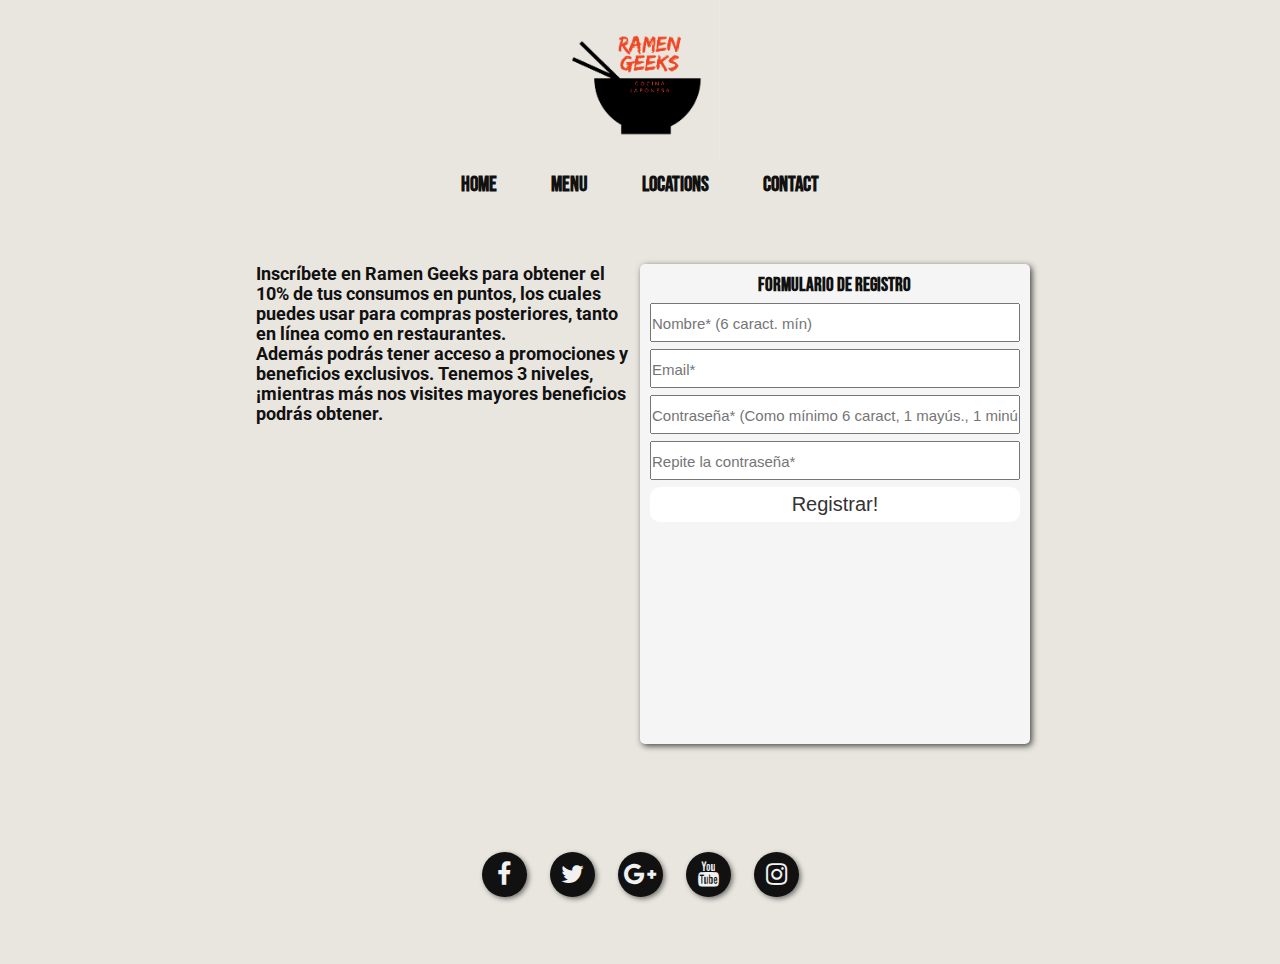
==== contact.html @ 48fc663a "init Restaurante Digital" ====
<!DOCTYPE html>
<html lang="es">

<head>
    <meta charset="UTF-8">
    <meta http-equiv="X-UA-Compatible" content="IE=edge">
    <meta name="viewport" content="width=device-width, initial-scale=1.0">
    <title>Contacts Ramen Geeks</title>
    <!-- CSS only -->
    <link href="https://cdn.jsdelivr.net/npm/bootstrap@5.2.0-beta1/dist/css/bootstrap.min.css" rel="stylesheet"
        integrity="sha384-0evHe/X+R7YkIZDRvuzKMRqM+OrBnVFBL6DOitfPri4tjfHxaWutUpFmBp4vmVor" crossorigin="anonymous">

    <link rel="preconnect" href="https://fonts.googleapis.com">
    <link rel="preconnect" href="https://fonts.gstatic.com" crossorigin>
    <link href="https://fonts.googleapis.com/css2?family=Bebas+Neue&family=Roboto:wght@500&display=swap"
        rel="stylesheet">
    <link rel="stylesheet" href="css/style.css">
    <link rel="stylesheet" href="css/locations.css">
    <link rel="stylesheet" href="css/responsive.css">
    <link rel="stylesheet" href="css/contacts.css">
    <link rel="stylesheet" href="https://cdnjs.cloudflare.com/ajax/libs/font-awesome/4.7.0/css/font-awesome.min.css">

</head>

<body>
    <div id="container">
        <div id="menu-top">
            <div id="top-logo">
                <img src="imagenes/logo2.png" alt="logoRamen">
            </div>
            <div id="menu-links">
                <div class="pages">
                    <a href="./index.html">Home</a>
                </div>
                <div class="pages">
                    <a href="./menu.html">Menu</a>
                </div>
                <div class="pages">
                    <a href="./locations.html">Locations</a>
                </div>
                <div class="pages">
                    <a href="./contact.html">Contact</a>
                </div>
            </div>
        </div>
    </div>
    <div id="middle-container">
        <h1></h1>
        <div id="sign-up">
            <h6 id="words-Lorem">
                Inscríbete en Ramen Geeks para obtener el 10% de tus consumos en puntos, los cuales puedes usar para
                compras posteriores, tanto en línea como en restaurantes. <br> 

                Además podrás tener acceso a promociones y beneficios exclusivos. Tenemos 3 niveles, ¡mientras más nos
                visites mayores beneficios podrás obtener. <br>
            </h6>
        </div>
        <form>
            <h3>Formulario de Registro</h3>
            <input type="text" placeholder="Nombre* (6 caract. mín)">
            <p></p>
            <input type="email" placeholder="Email*">
            <p></p>
            <input type="password" placeholder="Contraseña* (Como mínimo 6 caract, 1 mayús., 1 minús. y 1 núm)">
            <p></p>
            <input type="password" placeholder="Repite la contraseña*">
            <p></p>
            <!-- <input type="button" value="Registrar!">
            <button type="button">Registrar!</button> -->
            <input type="submit" value="Registrar!">
        </form>
    </div>
    <footer>
        <section class="buttons">
            <a href="https://es-es.facebook.com/" id="facebook" class="fa fa-facebook"></a>
            <a href="https://twitter.com/" id="twitter" class="fa fa-twitter"></a>
            <a href="https://google.com" id="google-plus" class="fa fa-google-plus"></a>
            <a href="https://youtube.com" id="youtube" class="fa fa-youtube"></a>
            <a href="https://instagram.com" id="instagram" class="fa fa-instagram"></a>
        </section>
    </footer>



    <!-- JavaScript -->
    <script src="js/main.js"></script>
</body>

</html>
---- css/style.css ----
* {
    margin: 0;
    padding: 0;
    box-sizing: border-box;
}

body {
    background-color: #e9e6df;
    color: #111;
    height: 100%;
    width: 100%;
    /*  font-family: 'IBM Plex Mono', sans-serif; */
    font-family: 'Bebas Neue';
    display: flex;
    align-items: center;
    justify-content: center;
    flex-direction: column;
}

#container {
    display: flex;
    align-items: center;
    justify-content: center;
    flex-direction: column;
}

#menu-top {
    height: 14em;
    width: 96em;
    background-color: #e9e6df;

}

#top-logo {
    height: 10em;
    width: 96em;
    display: flex;
    align-items: center;
    justify-content: center;
}

#top-logo img {
    height: 10em;
    width: 10em;



}

#menu-links {
    height: 3em;
    width: 96em;
    display: flex;
    align-items: center;
    justify-content: center;
}

.pages {
    padding: 0.5em;
    margin: 1.2em;
}


.pages a {
    text-decoration: none;
    color: #111;
    font-size: 1.3em;
    transition: 0.5s;
    font-weight: bold;

}

.pages:hover a {
    color: #f04622;
    transition: 0.5s;


}

.carousel {
    height: 20em;
    width: 50em;


}

.slide img {
    height: 20em;
    width: 60em;

}

#central-container {
    width: 60em;
    height: 20em;
    display: flex;
    align-items: center;
    justify-content: center;
}

#container-slider {

    width: 60em;
    height: 20em;
    display: flex;
    align-items: center;
    justify-content: center;

}

#aboutUs {
    width: 46em;
    height: 18em;
    background-color: #f04622;
    text-align: center;
    border-radius: 0.5em;
    margin-top: 4em;
    margin-bottom: 3em;

}

#aboutUs p {
    font-size: 0.8em;
    font-family: 'Roboto', sans-serif;
    margin: 0.5;
    text-align: left;
    padding: 0em 1.5em 0em 1.5em;
}

#aboutUs h1 {
    padding-top: 0.5em;
    font-size: 2.5em;
    font-family: 'Bebas Neue';
}

.baners {

    width: 100vw;
    max-width: 1600px;
    min-width: 320px;
    margin: auto;
    position: relative;


}

.baners img {
    width: 100%;

}

.box-link {
    position: absolute;
    top: 50%;
    left: 50%;
    transform: translate(-50%, -50%);
    text-align: center;
}

#baner1 {
    color: #e9e6df;



}

#baner1 a {
    color: #e9e6df;
    text-decoration: none;
    background-color: #f04622;
    padding: 0.7em;
    border-radius: 0.3em;
}


#baner2 {
    color: #e9e6df;
    margin: 4em
}

#baner2 a {
    color: #e9e6df;
    text-decoration: none;
    background-color: #f04622;
    padding: 0.7em;
    border-radius: 0.2em;
}
footer {
    height: 10em;
    width: 100vw;
    display: flex;
    justify-content: center;
    align-items: center;
    margin-top: 10px;
    margin-bottom: 10px;
    margin: 10px;
 


 
  }
 
 
  .buttons a {
    margin: 10px;
    text-decoration: none;
    font-size: 25px;
    width: 45px;
    height: 45px;
    line-height: 45px;
    text-align: center;
    background: #111;
    color: #f1f1f1;
    border-radius: 50%;
    box-shadow: 2px 2px 5px rgba(0, 0, 0, .5);
    transition: all .4s ease-in-out;
 
 
  }
 
  .buttons a:hover {
    transform: scale(1.3);
 
    background-color: #f1f1f1;
 
  }
 
  #facebook:hover {
    background-color: #3c70a4;
  }
 
  #twitter:hover {
    background-color: #5bd1d7;
  }
 
  #google-plus:hover {
    background-color: #ee4540;
  }
 
  #youtube:hover {
    background-color: #c72c41;
  }
 
  #instagram:hover {
    background-color: #ff0080;
  }
  footer div{
  
    align-items:center ;
    justify-content: center;
  }
  footer div ul {
    display: flex;
  } 
  
   footer div li {
    list-style-type: none;
  } 
   footer div a {
    text-decoration: none;
    color: white;
    padding: 10px;
  } 
  footer div a:hover {
    text-decoration: underline;
  }
---- css/locations.css ----
#maps-box {
    height: 20em;
    width: 50em;
    display: flex;
    flex-direction: row;
    padding: 2em;
    margin-bottom: 5em;

}

.ramen-Maps {
    height: 20em;
    width: 25em;
    padding: 1em;

}

#content-box {
    height: 20em;
    width: 25em;
}

.local-description p {
    font-size: 0.7em;
    font-family: 'Roboto', sans-serif;
}

#loren {
    font-family: 'Roboto', sans-serif;
    text-align: center;
    margin: 1em;
    padding: 0 2em 0 3em;

}

#maps-titlle {
    color: #f04622;
}

.local-description h3 {
    font-size: 1.2em;
    margin-bottom: 0rem;

}
---- css/responsive.css ----
@media (max-width: 830px) {

    #central-container {
        margin-top: 2em;
        width: 40em;
        height: 16em;
        display: flex;
        align-items: center;
        justify-content: center;
    }

    #container-slider {

        width: 40em;
        height: 16em;
        display: flex;
        align-items: center;
        justify-content: center;

    }

    .slide img {

        width: 40em;
        height: 16em;


    }

    #aboutUs {
        width: 40em;
        height: 18em;
        background-color: #f04622;
        text-align: center;
        border-radius: 0.5em;
        margin-top: 0.5em;

    }
    #middle-container{
        margin-top: 4em;
        height: 35em;
        width: 50em;
        display: flex;
        align-items: center;
        justify-content: center;
        flex-direction: column;
    }
    #sign-up{
        height: 30em;
        width: 25em;
        padding: 0em 0em 0em 1em;
        font-size: 1em;  
    
    }
    #words-Lorem{
       
        font-size: 1.1em;
        font-family: 'Roboto', sans-serif; 
    }
    

}

@media (max-width: 650px) {

    #central-container {
        width: 30em;
        height: 16em;
        display: flex;
        align-items: center;
        justify-content: center;
    }

    .Controls {
        width: 30em;
        height: 16em;
    }

    #container-slider {

        width: 30em;
        height: 16em;
        display: flex;
        align-items: center;
        justify-content: center;

    }

    .slide img {
        width: 30em;
        height: 16em;

    }

    #aboutUs {
        width: 30em;
        height: 23em;
        background-color: #f04622;
        text-align: center;
        border-radius: 0.5em;
        margin-top: 0.5em;

    }

    #maps-box {
        height: 20em;
        width: 30em;
        display: flex;
        flex-direction: row;
        padding: 2em;
    }

    .ramen-Maps {
        height: 20em;
        width: 15em;
        padding: 1em;

    }

    #content-box {
        height: 20em;
        width: 15em;
    }

    .local-description p {
        font-size: 0.6em;
        font-family: 'Roboto', sans-serif;
    }

    #loren {
        font-family: 'Roboto', sans-serif;
        text-align: center;
        margin: 0.5em;
        padding: 0 2em 0 3em;

    }

    #maps-titlle {
        color: #f04622;
    }

    .local-description h3 {
        font-size: 1em;
        margin-bottom: 0rem;

    }
    #letters-maps{
        margin-left: 0.5em;
    }
    .maps-locations{
        margin-top: 0.5em;
    }

}

@media (max-width: 500px) {

    #central-container {
        width: 24em;
        height: 12em;
        display: flex;
        align-items: center;
        justify-content: center;
        margin-top: 2em;
    }

    #container-slider {
        margin-top: 2em;
        width: 24em;
        height: 12em;
        display: flex;
        align-items: center;
        justify-content: center;

    }

    .slide img {
        width: 24em;
        height: 12em;
        border-radius: 0.5em;
    }

    #aboutUs {
        width: 24em;
        height: 28em;
        background-color: #f04622;
        text-align: center;
        border-radius: 0.5em;
        margin-top: -1em;

    }

    .carousel-control-prev, .carousel-control-next {
        display: none;
    }

    #menu-links {
        height: 3em;
        width: 96em;
        display: flex;
        align-items: center;
        justify-content: center;
    }

    .pages {
        padding: 0.1em;
        margin: 1.1em;
    }

    #container-menu {
        margin-top: -2em;

    }
}
---- css/contacts.css ----
form {
    width: 400px;
    height: 480px;
    padding: 10px;
    box-shadow: 2px 2px 6px #444;
    border-radius: 5px;
    background-color: whitesmoke;
    margin-bottom: 5px;
    margin-top: 10px;
    margin: 10px;
}

form p {
    color: tomato;
    font-size: 10px;
    margin-top: -5px;
}

input {
    width: 100%;
    margin: 6px 0;
    padding: 6px 0;
    outline: 0;
    font-size: 20px;
}

input[type=submit] {

    background-color: #fff;
    border: 0;
    border-radius: 10px;
    color: #333;
    cursor: pointer;
    transition: background-color .5s;
    font-size: 20px;
    transition: 1s;
}

input[type=submit]:hover {
    background-color: #f04622;
    color: #fff;
    transition: 0.5s;
}

input::placeholder {
    font-size: 15px;
}

.error {
    border-color: tomato;
}



#nst {
    width: 400px;
    height: 300px;
    padding: 8px;
    margin: 8px;
    flex-direction: column;
    box-shadow: 2px 2px 6px #444;
    border-radius: 15px;
    display: flex;
}

div div span {
    font-size: 15px;
    color: white;
    padding: 8px;
    line-height: 120%;
}

#nst h4 {
    color: white;
    text-align: center;
    font-size: 19px;
    margin: 5px;
    padding: 10px;
    text-decoration: underline;
}

#fondo {
    display: flex;
    justify-content: center;
    
}

#entrar {
    height: 320px;
}

div form h3 {
    
    text-align: center;
}


#middle-container{
    height: 35em;
    width: 50em;
    display: flex;
    align-items: center;
    justify-content: center;
}
#sign-up{
    height: 30em;
    width: 25em;
    padding: 0em 0em 0em 1em;
    font-size: 1em;  

}
#words-Lorem{
    font-size: 1.1em;
    font-family: 'Roboto', sans-serif; 
}
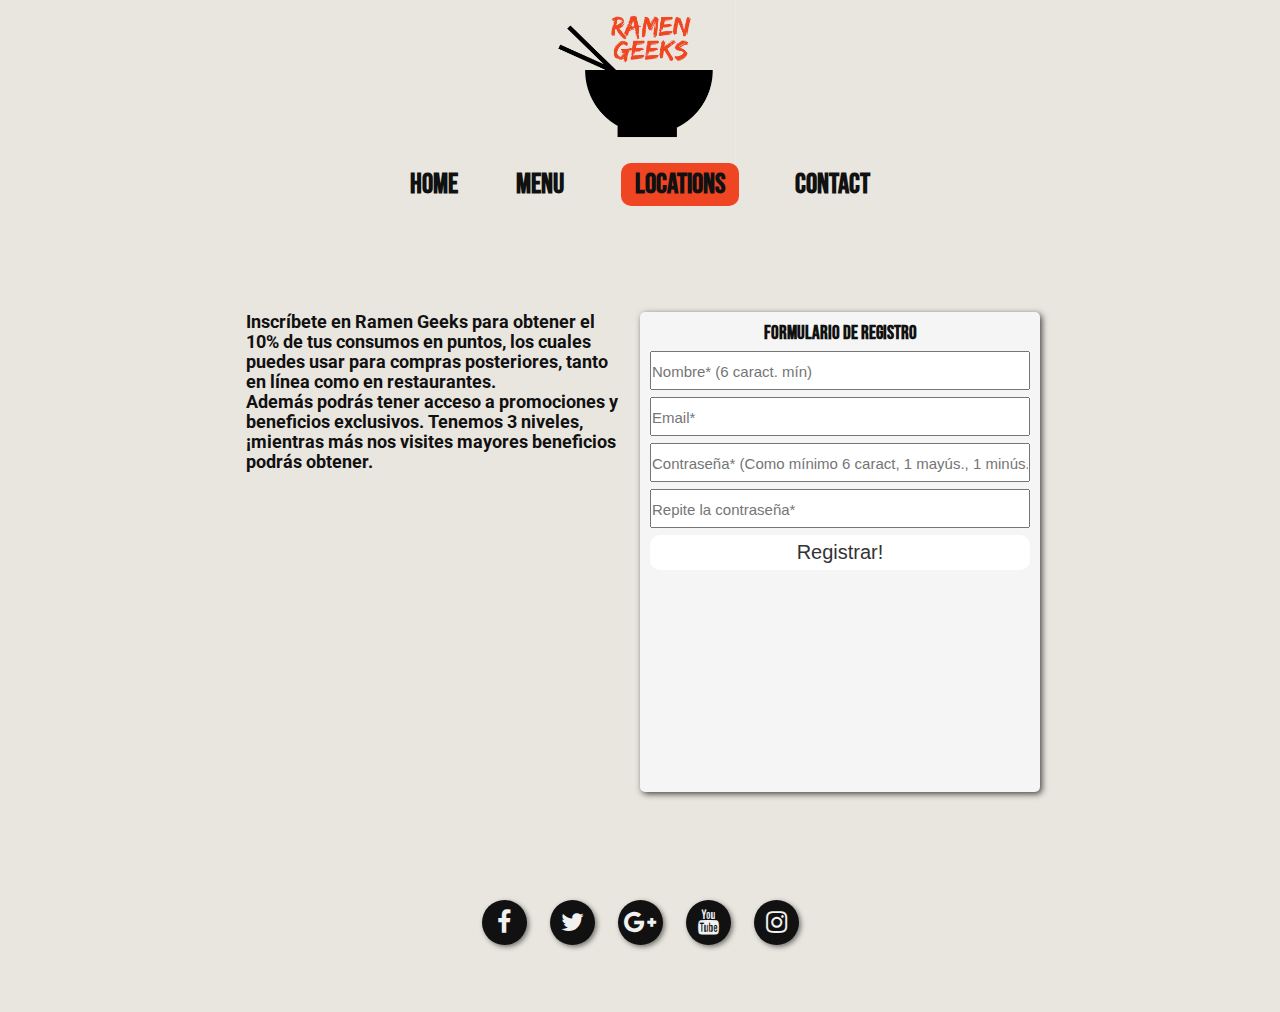
==== commit 18f25854: "README actualizado" ====
--- a/contact.html
+++ b/contact.html
@@ -26,7 +26,7 @@
     <div id="container">
         <div id="menu-top">
             <div id="top-logo">
-                <img src="imagenes/logo2.png" alt="logoRamen">
+                <img src="imagenes/logo4.png" alt="logoRamen">
             </div>
             <div id="menu-links">
                 <div class="pages">
@@ -36,7 +36,7 @@
                     <a href="./menu.html">Menu</a>
                 </div>
                 <div class="pages">
-                    <a href="./locations.html">Locations</a>
+                    <a id="menuButton"href="./locations.html">Locations</a>
                 </div>
                 <div class="pages">
                     <a href="./contact.html">Contact</a>
--- a/css/style.css
+++ b/css/style.css
@@ -15,6 +15,7 @@
     align-items: center;
     justify-content: center;
     flex-direction: column;
+    
 }
 
 #container {
@@ -26,22 +27,27 @@
 
 #menu-top {
     height: 14em;
-    width: 96em;
+    width: 100%;
     background-color: #e9e6df;
+    margin-bottom: 3em;
+   
 
 }
 
 #top-logo {
     height: 10em;
-    width: 96em;
-    display: flex;
-    align-items: center;
-    justify-content: center;
+    width: 100%;
+    display: flex;
+    align-items: center;
+    justify-content: center;
+   
 }
 
 #top-logo img {
-    height: 10em;
-    width: 10em;
+    height: 12em;
+    width: 12em;
+    margin-bottom: 2em;
+    margin-top: 1em;
 
 
 
@@ -49,7 +55,7 @@
 
 #menu-links {
     height: 3em;
-    width: 96em;
+    width: 100%;
     display: flex;
     align-items: center;
     justify-content: center;
@@ -64,9 +70,12 @@
 .pages a {
     text-decoration: none;
     color: #111;
-    font-size: 1.3em;
     transition: 0.5s;
     font-weight: bold;
+    padding: 5px 2px;
+    font-weight: 700;
+    font-size: 28px; 
+    
 
 }
 
@@ -76,6 +85,19 @@
 
 
 }
+#menuButton{
+    background-color: #f04523;
+    padding: 5px 14px 5px 14px;
+    border-radius: 10px;
+    
+}
+#menuButton:hover{
+   color: #f1f1f1;
+    padding: 5px 14px 5px 14px;
+    border-radius: 10px;
+    transform:rotateY(344deg);
+}
+
 
 .carousel {
     height: 20em;
@@ -108,9 +130,11 @@
 
 }
 
+
+
 #aboutUs {
-    width: 46em;
-    height: 18em;
+    width: 50em;
+    height: 27em;
     background-color: #f04622;
     text-align: center;
     border-radius: 0.5em;
@@ -120,8 +144,8 @@
 }
 
 #aboutUs p {
-    font-size: 0.8em;
-    font-family: 'Roboto', sans-serif;
+    font-size: 1.1em;
+    font-family: 'BebasNeue-Regular', sans-serif;
     margin: 0.5;
     text-align: left;
     padding: 0em 1.5em 0em 1.5em;
@@ -130,13 +154,13 @@
 #aboutUs h1 {
     padding-top: 0.5em;
     font-size: 2.5em;
-    font-family: 'Bebas Neue';
+    font-family: 'BebasNeue-Regular', sans-serif;
 }
 
 .baners {
 
     width: 100vw;
-    max-width: 1600px;
+    max-width: 1920px;
     min-width: 320px;
     margin: auto;
     position: relative;
@@ -146,6 +170,8 @@
 
 .baners img {
     width: 100%;
+    min-height: 11em;
+    
 
 }
 
--- a/css/locations.css
+++ b/css/locations.css
@@ -1,5 +1,5 @@
 #maps-box {
-    height: 20em;
+    height: 29em;
     width: 50em;
     display: flex;
     flex-direction: row;
@@ -12,6 +12,7 @@
     height: 20em;
     width: 25em;
     padding: 1em;
+    
 
 }
 
@@ -21,7 +22,7 @@
 }
 
 .local-description p {
-    font-size: 0.7em;
+    font-size: 0.9em;
     font-family: 'Roboto', sans-serif;
 }
 
@@ -30,6 +31,8 @@
     text-align: center;
     margin: 1em;
     padding: 0 2em 0 3em;
+    max-width: 800px;
+    
 
 }
 
@@ -41,4 +44,8 @@
     font-size: 1.2em;
     margin-bottom: 0rem;
 
-}+}
+iframe{
+    margin: 0.5em;
+}
+
--- a/css/responsive.css
+++ b/css/responsive.css
@@ -29,7 +29,7 @@
 
     #aboutUs {
         width: 40em;
-        height: 18em;
+        height: 32em;
         background-color: #f04622;
         text-align: center;
         border-radius: 0.5em;
@@ -57,9 +57,13 @@
         font-size: 1.1em;
         font-family: 'Roboto', sans-serif; 
     }
-    
-
+    #loren{
+        max-width: 100%;
+    }
 }
+    
+
+
 
 @media (max-width: 650px) {
 
@@ -94,13 +98,14 @@
 
     #aboutUs {
         width: 30em;
-        height: 23em;
+        height: 41em;
         background-color: #f04622;
         text-align: center;
         border-radius: 0.5em;
         margin-top: 0.5em;
 
     }
+    
 
     #maps-box {
         height: 20em;
@@ -150,13 +155,26 @@
     .maps-locations{
         margin-top: 0.5em;
     }
-
+    iframe{
+        margin: 0em;
+        height: 100px;
+    }
+    #loren{
+        max-width: 70%;
+    }
+    #middle-container{
+        margin-top: 1em;
+        
+    }
 }
 
+
+
 @media (max-width: 500px) {
+    
 
     #central-container {
-        width: 24em;
+        width: 28em;
         height: 12em;
         display: flex;
         align-items: center;
@@ -166,7 +184,7 @@
 
     #container-slider {
         margin-top: 2em;
-        width: 24em;
+        width: 28em;
         height: 12em;
         display: flex;
         align-items: center;
@@ -175,18 +193,22 @@
     }
 
     .slide img {
-        width: 24em;
+        width: 28em;
         height: 12em;
         border-radius: 0.5em;
     }
 
     #aboutUs {
-        width: 24em;
-        height: 28em;
+        width: 28em;
+        height: 36em;
         background-color: #f04622;
         text-align: center;
         border-radius: 0.5em;
         margin-top: -1em;
+
+    }
+    #aboutUs p{
+        font-size: 1em;
 
     }
 
@@ -196,7 +218,7 @@
 
     #menu-links {
         height: 3em;
-        width: 96em;
+        width: 100%;
         display: flex;
         align-items: center;
         justify-content: center;
@@ -211,4 +233,29 @@
         margin-top: -2em;
 
     }
+    iframe{
+        margin: 0em;
+        height: 100px;
+    }
+    #loren{
+        max-width: 90%;
+    }
+    #middle-container{
+        margin-top: 1em;
+        width: 38em;
+        display: flex;
+        align-items: center;
+        justify-content: center;
+    }
+    form{
+     margin-top: 1em;
+        
+    }
+    #sign-up{
+      padding-bottom: 3em;
+    }
+    #words-Lorem{
+        max-width: 80%;
+    }
+    
 }--- a/css/contacts.css
+++ b/css/contacts.css
@@ -97,7 +97,7 @@
 
 #middle-container{
     height: 35em;
-    width: 50em;
+    width: 60em;
     display: flex;
     align-items: center;
     justify-content: center;
